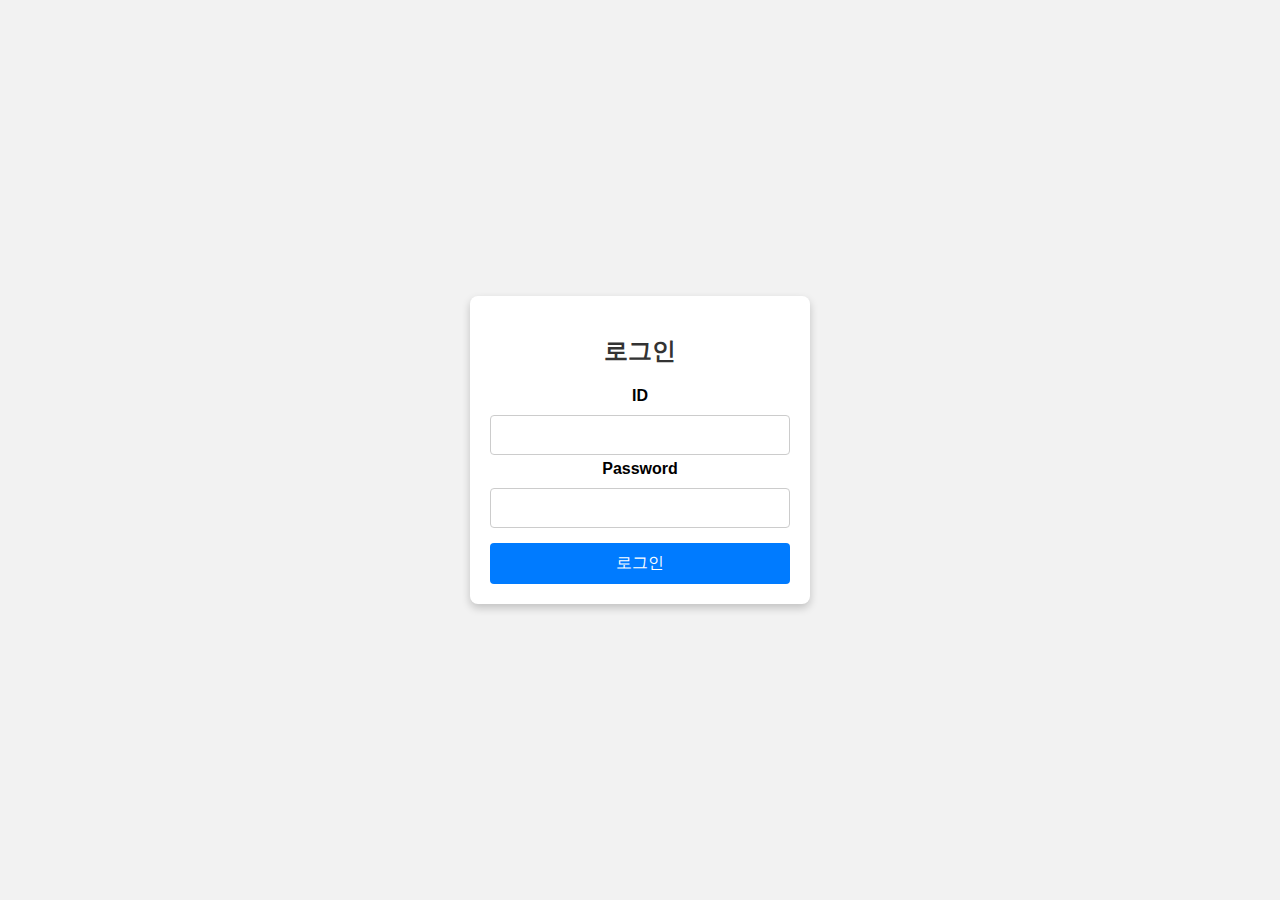
==== index.html @ b4320758 "Add files via upload" ====
<!DOCTYPE html>
<html lang="en">
<head>
    <meta charset="UTF-8">
    <meta name="viewport" content="width=device-width, initial-scale=1.0">
    <title>로그인 화면</title>
    <link rel="stylesheet" href="/static/style.css">
</head>
<body>
    <div class="login-container">
        <h2>로그인</h2>
        <form id="login-form">
            <label for="username">ID</label>
            <input type="text" id="username" name="username" required>

            <label for="password">Password</label>
            <input type="password" id="password" name="password" required>

            <button type="submit" id="login-button">로그인</button>

        </form>
    </div>
    <script type="module" src="/static/testscript.js"></script>
</body>
</html>
---- static/style.css ----
/* 전체 페이지 스타일링 */
body {
  font-family: Arial, sans-serif;
  background-color: #f2f2f2;
  margin: 0;
  padding: 0;
  display: flex;
  justify-content: center;
  align-items: center;
  height: 100vh;
}

/* 로그인 컨테이너 스타일링 */
.login-container {
  background-color: #fff;
  border-radius: 8px;
  box-shadow: 0 4px 8px rgba(0, 0, 0, 0.2);
  padding: 20px;
  text-align: center;
  width: 300px;
}

/* 로그인 폼 스타일링 */
h2 {
  color: #333;
  font-size: 24px;
  margin-bottom: 20px;
}

form {
  display: flex;
  flex-direction: column;
}

label {
  font-weight: bold;
  margin-bottom: 5px;
}

input {
  padding: 10px;
  margin: 5px 0;
  border: 1px solid #ccc;
  border-radius: 4px;
  font-size: 16px;
}

/* 로그인 버튼 스타일링 */
#login-button {
  background-color: #007BFF;
  color: #fff;
  padding: 10px;
  border: none;
  border-radius: 4px;
  cursor: pointer;
  font-size: 16px;
}

#login-button:hover {
  background-color: #0056b3;
}

/* 회원가입 버튼 스타일링 */
#register-button {
  background-color: #28a745;
  color: #fff;
  padding: 10px;
  border: none;
  border-radius: 4px;
  cursor: pointer;
  font-size: 16px;
  margin-top: 10px; /* 로그인 버튼과의 간격 추가 */
}

#register-button:hover {
  background-color: #1f8c3c;
}

/* 회원가입 폼 스타일링 */
#register-form {
  display: flex;
  flex-direction: column;
}

#register-button {
  background-color: #28a745; /* 초록색 */
  color: #fff;
  padding: 10px;
  border: none;
  border-radius: 4px;
  cursor: pointer;
  font-size: 16px;
  margin-top: 10px;
}

#register-button:hover {
  background-color: #1e7e34; /* 더 진한 초록색 */
}

/* 회원가입 버튼 스타일링 */
#login-button {
  background-color: #007BFF; /* 파란색 */
  color: #fff;
  padding: 10px;
  border: none;
  border-radius: 4px;
  cursor: pointer;
  font-size: 16px;
  margin-top: 10px;
}

#login-button:hover {
  background-color: #0056b3; /* 더 진한 파란색 */
}
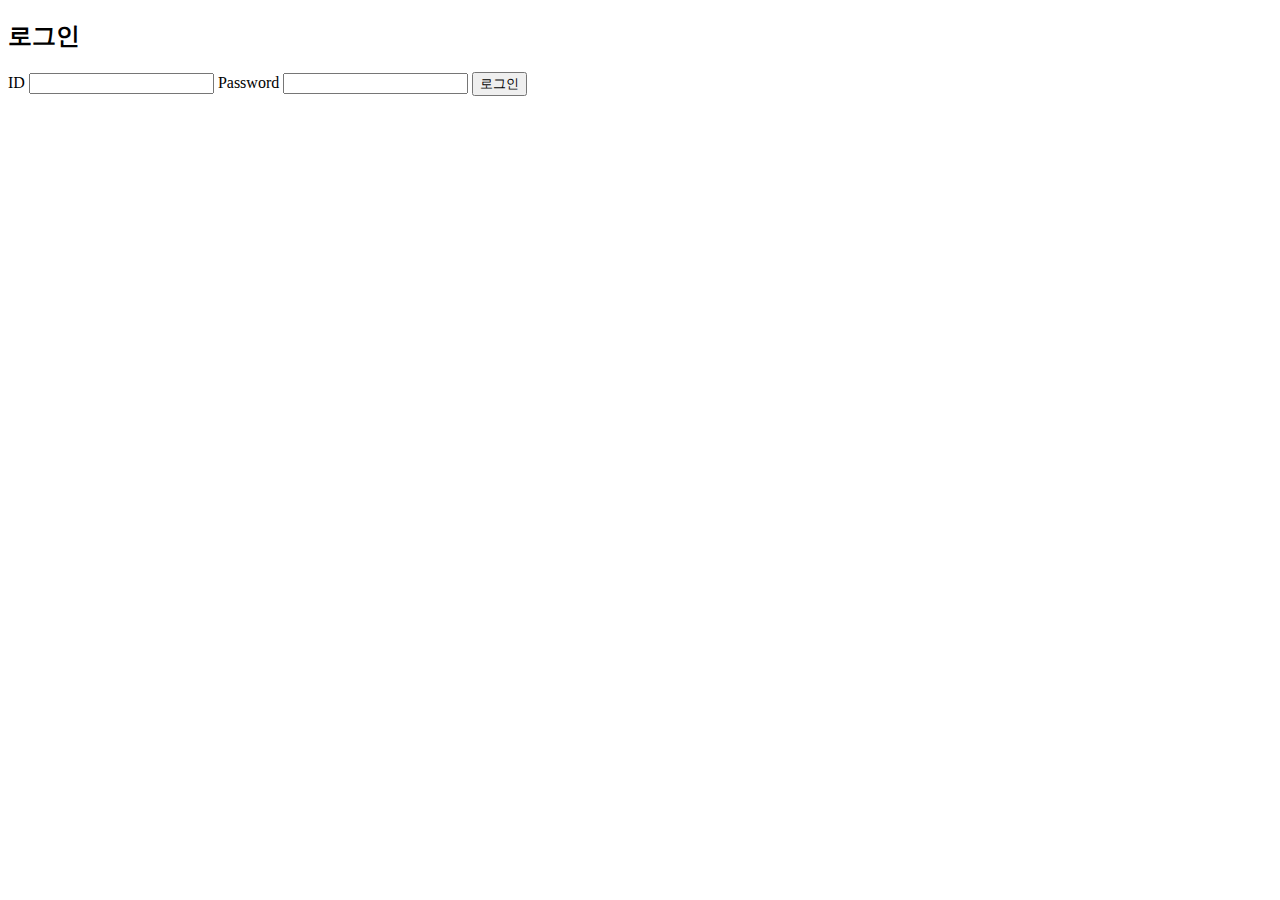
==== commit d9f25814: "Update index.html" ====
--- a/index.html
+++ b/index.html
@@ -4,7 +4,7 @@
     <meta charset="UTF-8">
     <meta name="viewport" content="width=device-width, initial-scale=1.0">
     <title>로그인 화면</title>
-    <link rel="stylesheet" href="/static/style.css">
+    <link rel="stylesheet" href="/web_test/static/style.css">
 </head>
 <body>
     <div class="login-container">
@@ -20,6 +20,6 @@
 
         </form>
     </div>
-    <script type="module" src="/static/testscript.js"></script>
+    <script type="module" src="/web_test/static/testscript.js"></script>
 </body>
 </html>
